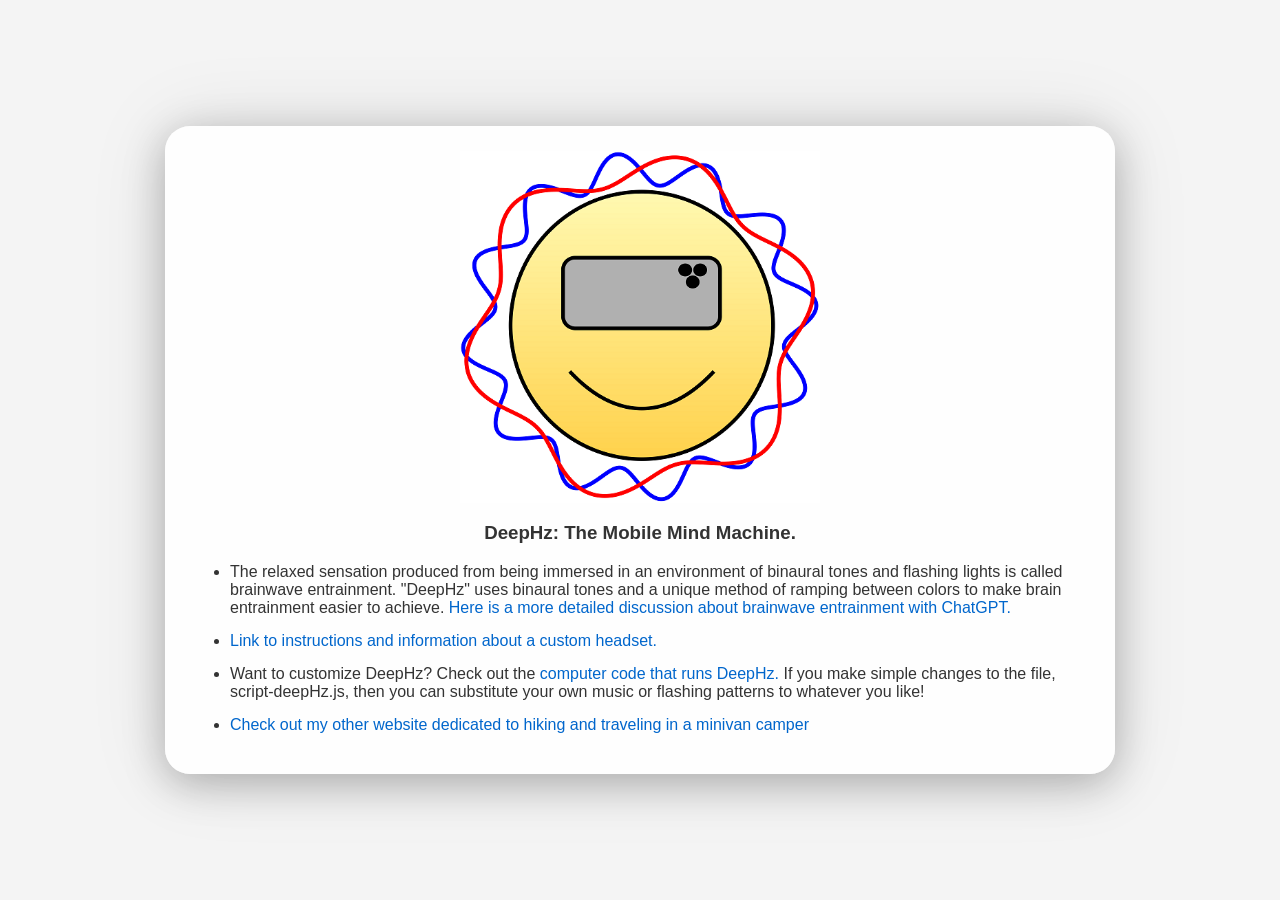
==== Instructions-Info/instructions-info.html @ 5de357ad "Add files via upload" ====
<!DOCTYPE html>
<html>

<link rel="stylesheet" href="style.css">
<head>
    <meta name="viewport" content="width=device-width, initial-scale=1" /> 
    <meta http-equiv="cache-control" content="no-cache" />
    <!--
    <meta http-equiv="cache-control" content="no-cache" />
    <meta http-equiv="Pragma" content="no-cache" />
     <meta http-equiv="Expires" content="Thu, 01 Jan 1970 00:00:00 GMT" />
    -->
    <title>DeepHz</title>


</head>
<body>

    
 <div id="content">
    <img src="deepHz512x512White.png" alt="" class="logoImageFormat"/>
    <h3> <center>DeepHz: The Mobile Mind Machine.</center></h3>

	<p></p>

        <ul>

        <li> The relaxed sensation produced from being immersed in an environment of binaural tones and flashing lights is called brainwave entrainment. "DeepHz" uses binaural tones and a unique method of ramping between colors to make brain entrainment easier to achieve.  <a href="discussion.html"> Here is a more detailed discussion about brainwave entrainment with ChatGPT.</a>  </li>

        <li> <a href="instructions.html"> Link to instructions and information about a custom headset.</a> </li>

     <!--   <li> <a href="https://play.google.com/store/apps/details?id=com.urbandroid.mind&hl=en_US"> Mindroid</a> is an app that is similar to DeepHz. Mindroid works very well with my custom headset.</li>
     -->

        <li> Want to customize DeepHz? Check out the <a href="https://github.com/markmcla74/deephz">computer code that runs DeepHz.</a> If you make simple changes to the file, script-deepHz.js, then you can substitute your own music or flashing patterns to whatever you like! </li>

	    <li> <a href="https://markmcla74.github.io/MinivanRVing/index.html">Check out my other website dedicated to hiking and traveling in a minivan camper</a> </li>

        </ul>

     
 </div>


</body>
</html>
---- Instructions-Info/style.css ----
body {
         margin: 0;
         padding: 20px;
         font-family: 'Montserrat', sans-serif;
         background-color: #f4f4f4;
         color: #333;

         display: flex;
         justify-content: center;
         align-items: center;

         min-height: 100vh; /* KEY FIX */
         box-sizing: border-box;
     }

     #content {
     width: 100%;
     max-width: 900px; /* controls readable width */

     background-color: rgba(255, 255, 255, 0.9);
     border-radius: 25px;

     padding: 25px;

     /* Better shadow (so it "fills" more visually) */
     box-shadow:
     0 10px 40px rgba(0, 0, 0, 0.25),
     0 0 80px rgba(0, 0, 0, 0.1);

     border: none; /* cleaner look */
     }
        #player {
           max-width: 65%;

        }

         #myContactImage {
            width: 26%;
                @media (max-width: 600px) {
                width: 80%;
            }
            @media (min-width: 950px) {
            width: 20%;
            }
        }

         #myParagraph {
            /*background-color: lightgrey;*/
            border: 1px solid;
            padding: 10px;
            margin: 10px;
            border-radius: 30px;

        }
        h1 {
            font-size: 25px;

        }
        p {
            margin: 15px 0;
            line-height: 1.6;
            font-size: 16px;
            max-width: 1200px;
            text-align: left;
        }
        a {
            color: #0066cc;
            text-decoration: none;
        }
        a:hover {
            text-decoration: underline;
        }

        ul, li {
            margin-bottom: 15px; /* Increase spacing between bullet points */
            text-align: left;
        }

        canvas {
            display: none;
            background: black;
            position: absolute;
            top: 0;
            left: 0;
        }

        #startButton {
            margin-top: 40px;
            padding: 25px 40px;
            font-size: 35px;
            color: white;
            background-color: #007bff;
            border: none;
            border-radius: 10px;
            cursor: pointer;
            display: block;
            margin: 0 auto;
        }
        #startButton:hover {
            background-color: #0056b3;
        }

         #backButton {
            margin-top: 40px;
            margin-left: 50px;
            padding: 15px 25px;
            font-size: 30px;
            color: white;
            background-color: #1f9412;
            border: none;
            border-radius: 10px;
            cursor: pointer;
            display: block;
            margin: 0 5px;
        }
        #backButton:hover {
            background-color: #03661d;
        }

        .video {
            aspect-ratio: 16 / 9;
            width: 60%;
            @media (max-width: 768px) {
            width: 95%;
            }
            padding: 10px;

        }


         .mainImageFormat {
            display: block;
            margin-left: auto;
            margin-right: auto;
            width: 70%;
            @media (max-width: 600px) {
                width: 90%;
            }
            @media (min-width: 950px) {
                width: 50%;
            }
        }

        .secondaryImageFormat {
            display: block;
            margin-left: auto;
            margin-right: auto;
            width: 50%;
            @media (max-width: 600px) {
                width: 90%;
            }
            @media (min-width: 950px) {
                width: 50%;
            }
        }

        .logoImageFormat {
            display: block;
            margin-left: auto;
            margin-right: auto;
            width: 30%;
            @media (max-width: 600px) {
                width: 80%;
            }
            @media (min-width: 950px) {
                width: 40%;
            }
        }


/* Styling the navigation bar */
nav {
  background-color: #01202e;
  border-radius: 25px;
  width: 98%;

}

.navbar {
  display: flex;
  justify-content: center;
  align-items: center;
  height: 25px;
  padding: 20px;
  font-size: 21px;

   @media (max-width: 600px) {
  font-size: 12px;
  }
}

.navbar a {
  color: white;
  text-decoration: none;
  padding: 10px 20px;
  margin: 0 20px;
  border-radius: 5px;
  transition: background-color 0.3s ease;
}

.navbar a:hover {
  background-color: #555;
}
.active {
  background-color: #4CAF50;
}

.dropdown-content {
    display: none;
    position: absolute;
    background-color: #f9f9f9;
    min-width: 160px;
    box-shadow: 0px 8px 16px 0px rgba(0,0,0,0.2);
    z-index: 1;
}

.dropdown-content a {
    color: black;
    padding: 12px 16px;
    text-decoration: none;
    display: block;
    text-align: left;
}

.dropdown-content a:hover {
    background-color: #ddd;
}

.dropdown:hover .dropdown-content {
    display: block;
}


        @media screen and (max-width: 768px) {
            #content {
                max-width: 100%; /* Use full width for smaller screens */
                padding: 10px; /* Reduce padding */
                margin: 10px 0; /* Adjust margin */
            }

            #startButton {
                padding: 10px 20px; /* Smaller padding for the button */
                font-size: 30px; /* Smaller font size for the button text */
            }
            h1 {
            font-size: 25px;

            }
            .navbar {
            font-size: 25px;
            }

        }
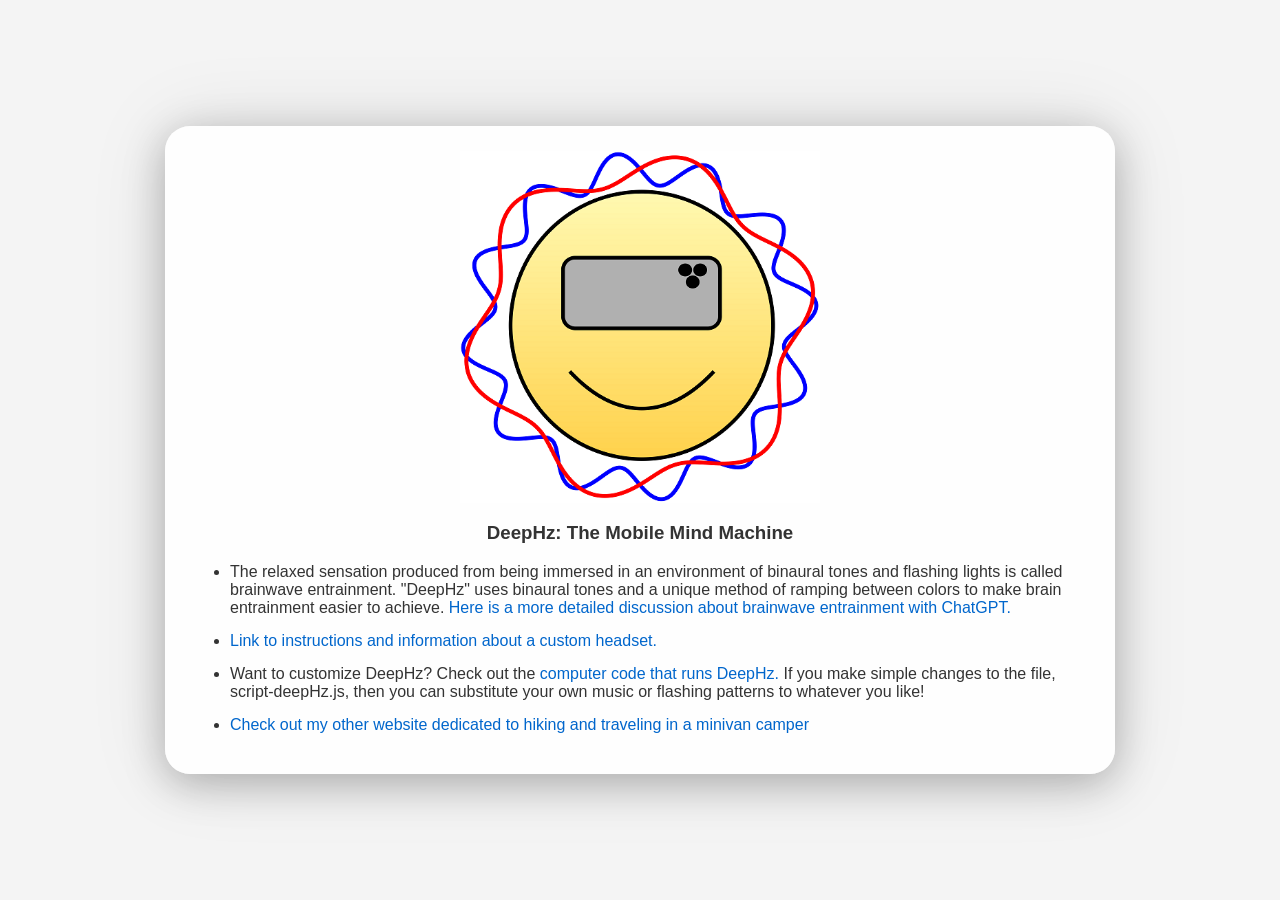
==== commit 284c69f1: "Add files via upload" ====
--- a/Instructions-Info/instructions-info.html
+++ b/Instructions-Info/instructions-info.html
@@ -19,7 +19,7 @@
     
  <div id="content">
     <img src="deepHz512x512White.png" alt="" class="logoImageFormat"/>
-    <h3> <center>DeepHz: The Mobile Mind Machine.</center></h3>
+    <h3> <center>DeepHz: The Mobile Mind Machine</center></h3>
 
 	<p></p>
 
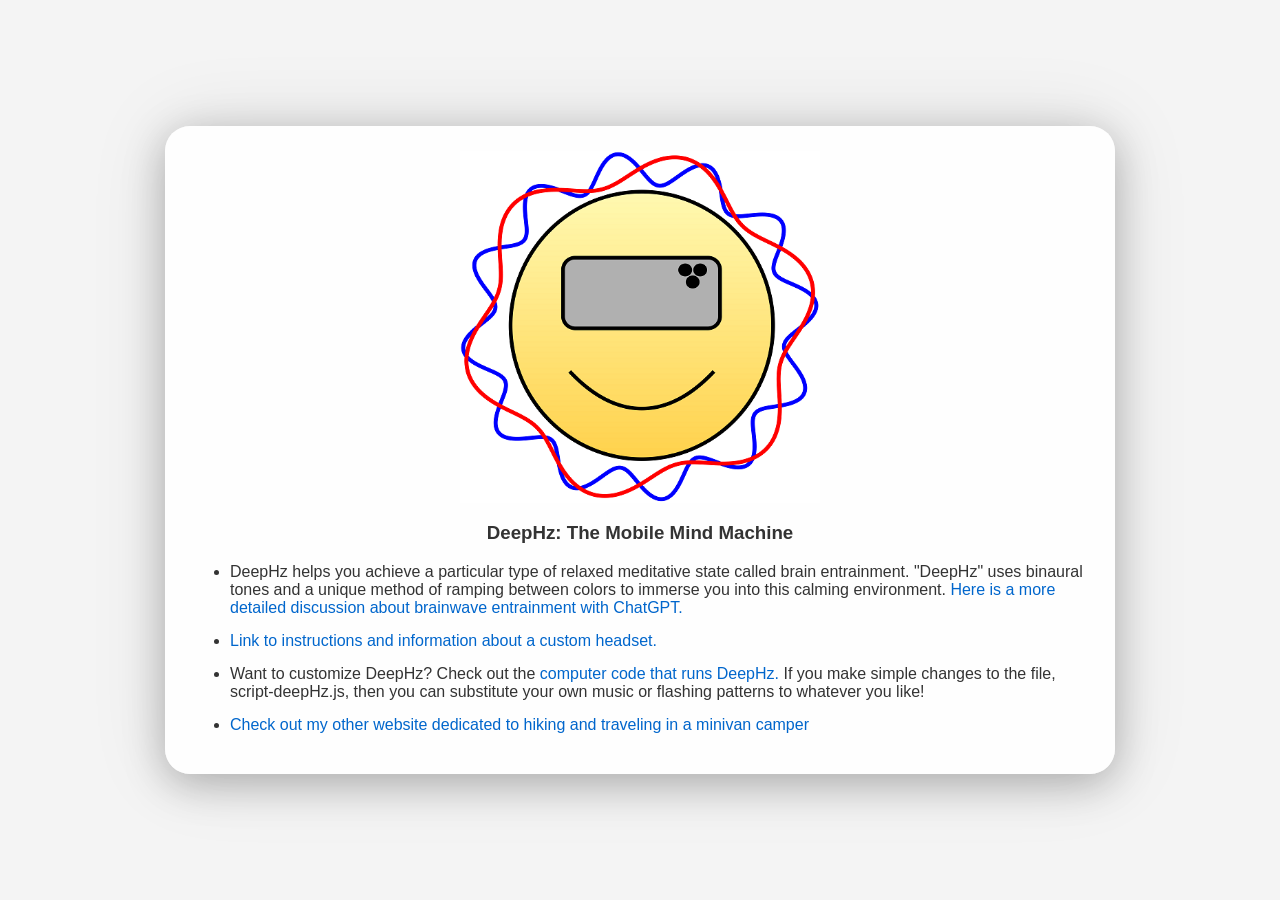
==== commit ba62d2fd: "Add files via upload" ====
--- a/Instructions-Info/instructions-info.html
+++ b/Instructions-Info/instructions-info.html
@@ -25,7 +25,7 @@
 
         <ul>
 
-        <li> The relaxed sensation produced from being immersed in an environment of binaural tones and flashing lights is called brainwave entrainment. "DeepHz" uses binaural tones and a unique method of ramping between colors to make brain entrainment easier to achieve.  <a href="discussion.html"> Here is a more detailed discussion about brainwave entrainment with ChatGPT.</a>  </li>
+        <li> DeepHz helps you achieve a particular type of relaxed meditative state called brain entrainment. "DeepHz" uses binaural tones and a unique method of ramping between colors to immerse you into this  calming environment.  <a href="discussion.html"> Here is a more detailed discussion about brainwave entrainment with ChatGPT.</a>  </li>
 
         <li> <a href="instructions.html"> Link to instructions and information about a custom headset.</a> </li>
 
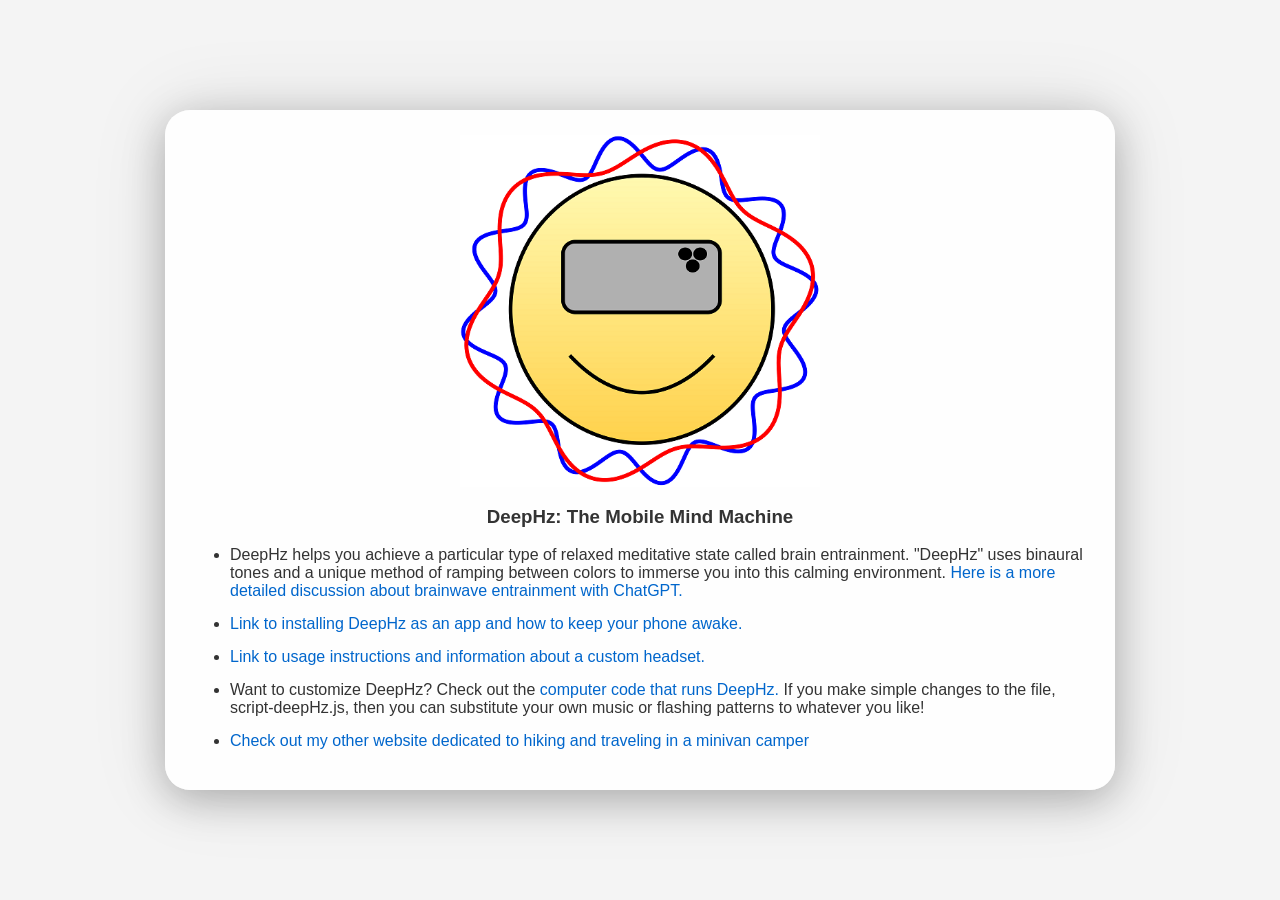
==== commit 10239bf3: "Add files via upload" ====
--- a/Instructions-Info/instructions-info.html
+++ b/Instructions-Info/instructions-info.html
@@ -27,7 +27,9 @@
 
         <li> DeepHz helps you achieve a particular type of relaxed meditative state called brain entrainment. "DeepHz" uses binaural tones and a unique method of ramping between colors to immerse you into this  calming environment.  <a href="discussion.html"> Here is a more detailed discussion about brainwave entrainment with ChatGPT.</a>  </li>
 
-        <li> <a href="instructions.html"> Link to instructions and information about a custom headset.</a> </li>
+        <li> <a href="installationInstructions.html"> Link to installing DeepHz as an app and how to keep your phone awake.</a> </li>
+
+        <li> <a href="usageInstructions.html"> Link to usage instructions and information about a custom headset.</a> </li>
 
      <!--   <li> <a href="https://play.google.com/store/apps/details?id=com.urbandroid.mind&hl=en_US"> Mindroid</a> is an app that is similar to DeepHz. Mindroid works very well with my custom headset.</li>
      -->
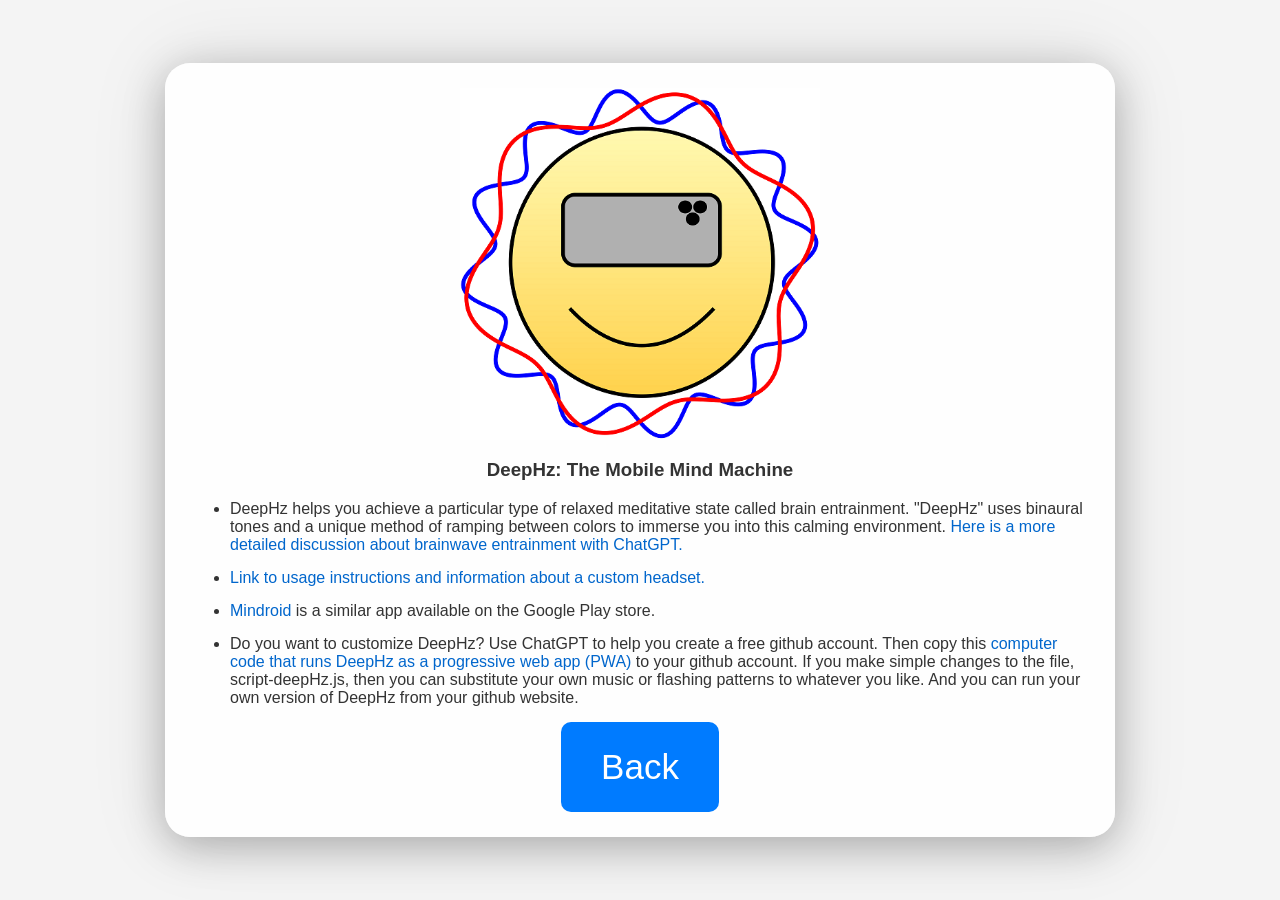
==== commit d84b0881: "Add files via upload" ====
--- a/Instructions-Info/instructions-info.html
+++ b/Instructions-Info/instructions-info.html
@@ -27,22 +27,21 @@
 
         <li> DeepHz helps you achieve a particular type of relaxed meditative state called brain entrainment. "DeepHz" uses binaural tones and a unique method of ramping between colors to immerse you into this  calming environment.  <a href="discussion.html"> Here is a more detailed discussion about brainwave entrainment with ChatGPT.</a>  </li>
 
-        <li> <a href="installationInstructions.html"> Link to installing DeepHz as an app and how to keep your phone awake.</a> </li>
-
         <li> <a href="usageInstructions.html"> Link to usage instructions and information about a custom headset.</a> </li>
 
-     <!--   <li> <a href="https://play.google.com/store/apps/details?id=com.urbandroid.mind&hl=en_US"> Mindroid</a> is an app that is similar to DeepHz. Mindroid works very well with my custom headset.</li>
-     -->
+        <li> <a href="https://play.google.com/store/search?q=mindroid&c=apps&hl=en_US">Mindroid</a> is a similar app available on the Google Play store. </li>
 
-        <li> Want to customize DeepHz? Check out the <a href="https://github.com/markmcla74/deephz">computer code that runs DeepHz.</a> If you make simple changes to the file, script-deepHz.js, then you can substitute your own music or flashing patterns to whatever you like! </li>
-
-	    <li> <a href="https://markmcla74.github.io/MinivanRVing/index.html">Check out my other website dedicated to hiking and traveling in a minivan camper</a> </li>
+        <li> Do you want to customize DeepHz? Use ChatGPT to help you create a free github account. Then copy this <a href="https://github.com/markmcla74/deephz">computer code that runs DeepHz as a progressive web app (PWA)</a> to your github account. If you make simple changes to the file, script-deepHz.js, then you can substitute your own music or flashing patterns to whatever you like. And you can run your own version of DeepHz from your github website. </li>
 
         </ul>
 
-     
+    <button id="startButton" onclick="goBack()">Back</button> 
  </div>
-
+     <script>
+        function goBack() {
+        window.history.back();
+        }
+     </script>
 
 </body>
 </html>
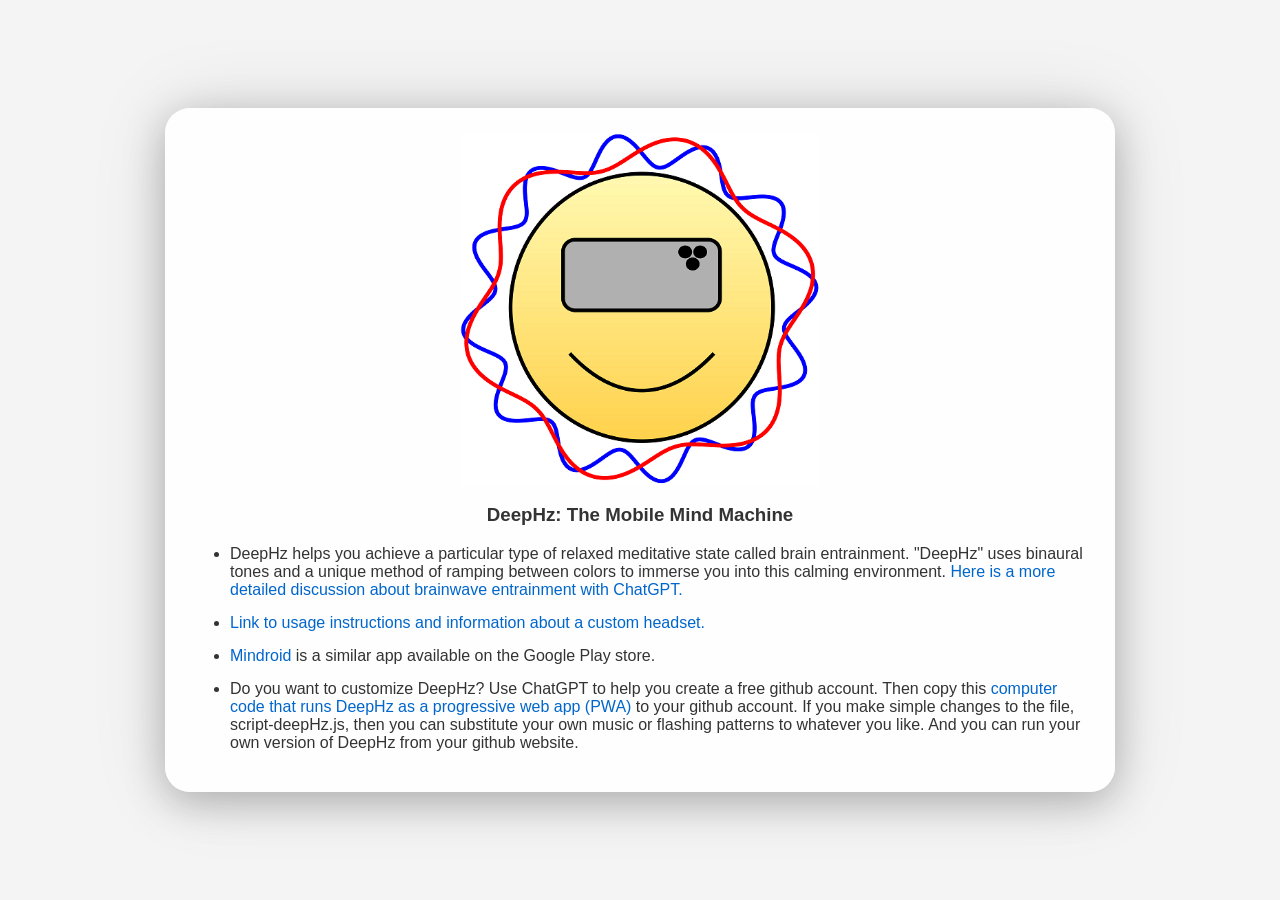
==== commit 2c94aa20: "Add files via upload" ====
--- a/Instructions-Info/instructions-info.html
+++ b/Instructions-Info/instructions-info.html
@@ -35,13 +35,9 @@
 
         </ul>
 
-    <button id="startButton" onclick="goBack()">Back</button> 
+     
  </div>
-     <script>
-        function goBack() {
-        window.history.back();
-        }
-     </script>
+
 
 </body>
 </html>
